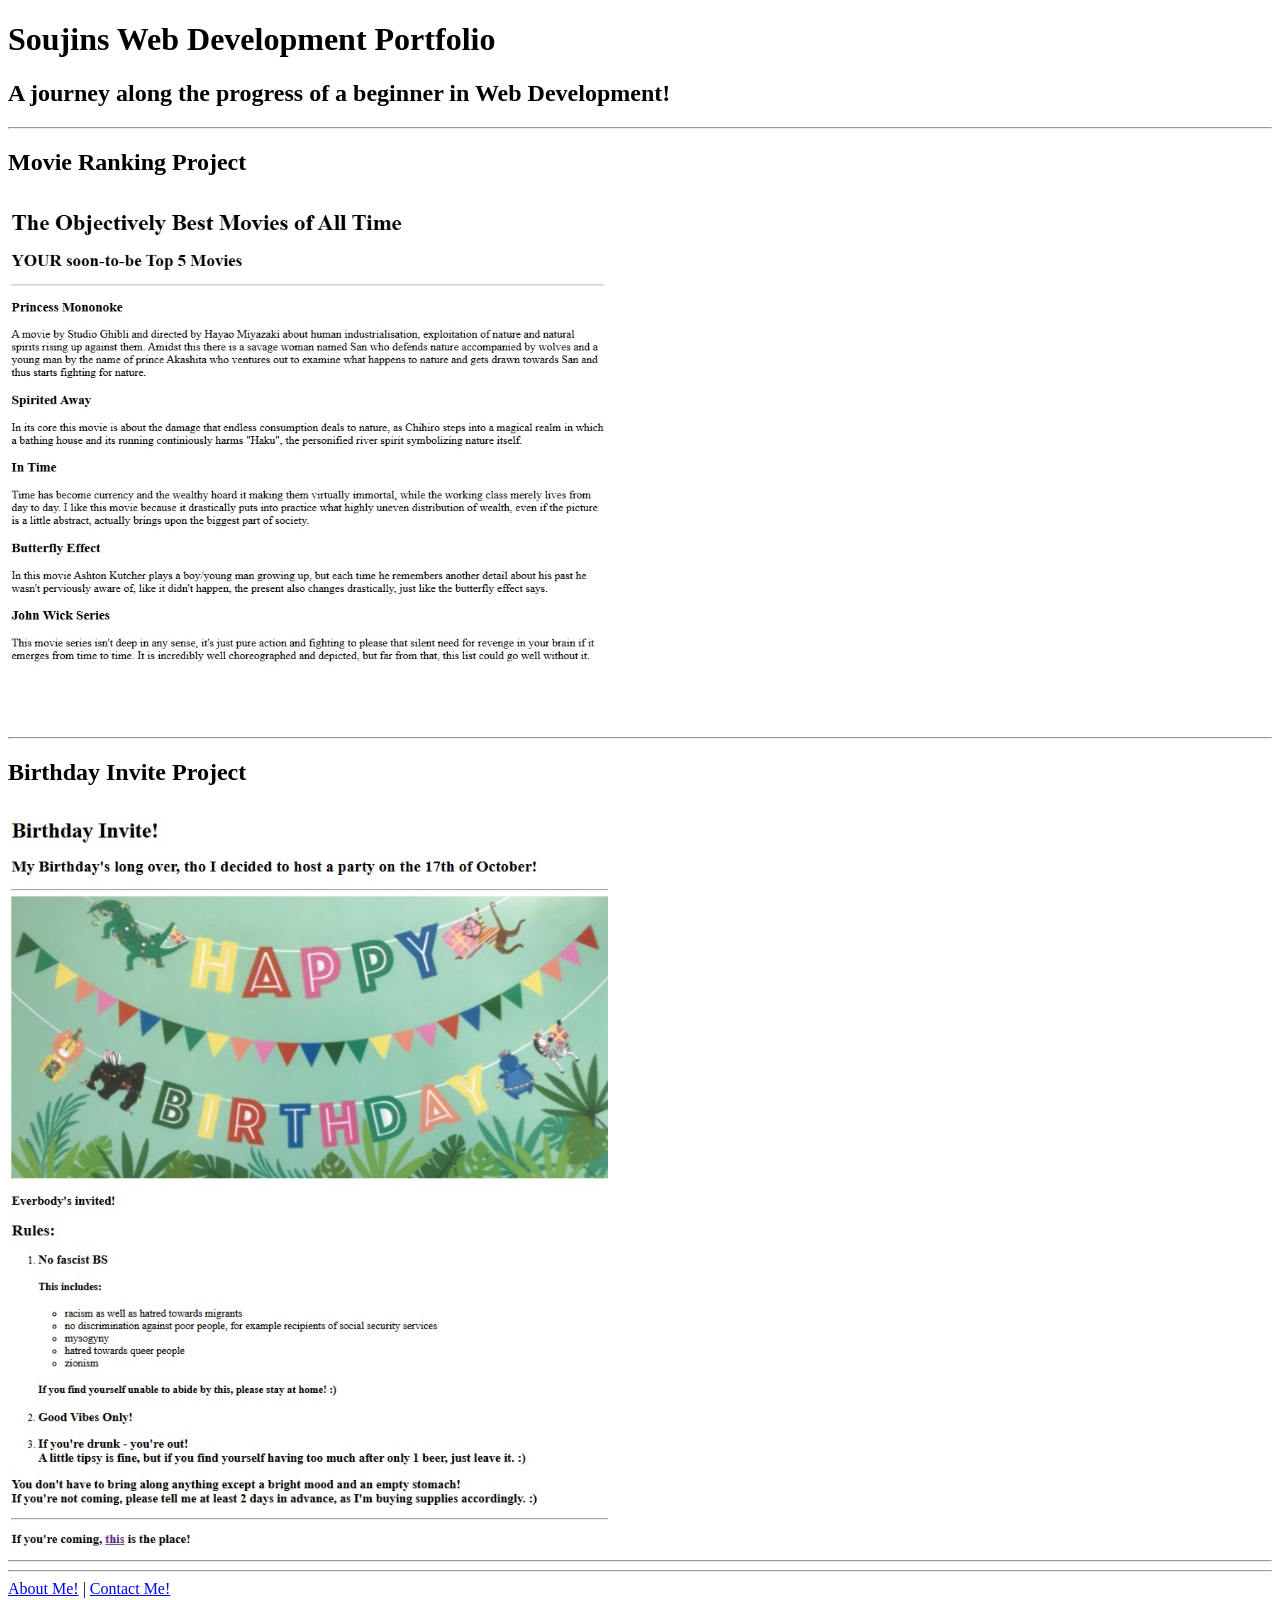
==== index.html @ fb8f4287 "Add files via upload" ====
<!-- TODO 1: Create the HTML Boilerplate -->
 <!DOCTYPE html>
 <html lang="en">
    <head>
        <meta charset="UTF-8" />
        <title>Soujins WebDev Portfolio</title>
    </head>
    <body>
        <h1>Soujins Web Development Portfolio</h1>
        <h2>A journey along the progress of a beginner in Web Development!</h2>
        <hr />
        <h2>Movie Ranking Project</h2>
        <a href="./public/MovieRanking.html"><img width="600" src="./assets/images/MovieRanking.jpeg"/></a>
        <hr />
        <h2>Birthday Invite Project</h2>
        <a href="./public/BirthdayInvite.html"><img width="600" src="./assets/images/BirthDayInvite.jpeg"/></a>
        <hr />
        <hr />
        <a href="./public/about.html">About Me!</a> | <a href="./public/contact.html">Contact Me!</a>
        <br />
        <br />
    </body>
 </html>

<!-- TODO 2: Add Your previous projects' HTML into the public folder -->

<!-- TODO 3: Take screenshots of your project previews and add the images to the images folder -->

<!-- TODO 4: Add titles/subtitles etc. -->

<!-- TODO 5: Add a link to the project pages -->

<!-- TODO 6: Add images to show the project previews
HINT for TODO 6: You can use the height attribute set to 200 to make the image smaller:
https://developer.mozilla.org/en-US/docs/Web/HTML/Element/img#attr-height -->

<!-- TODO 7: Add the Contact Me and About Me page links -->
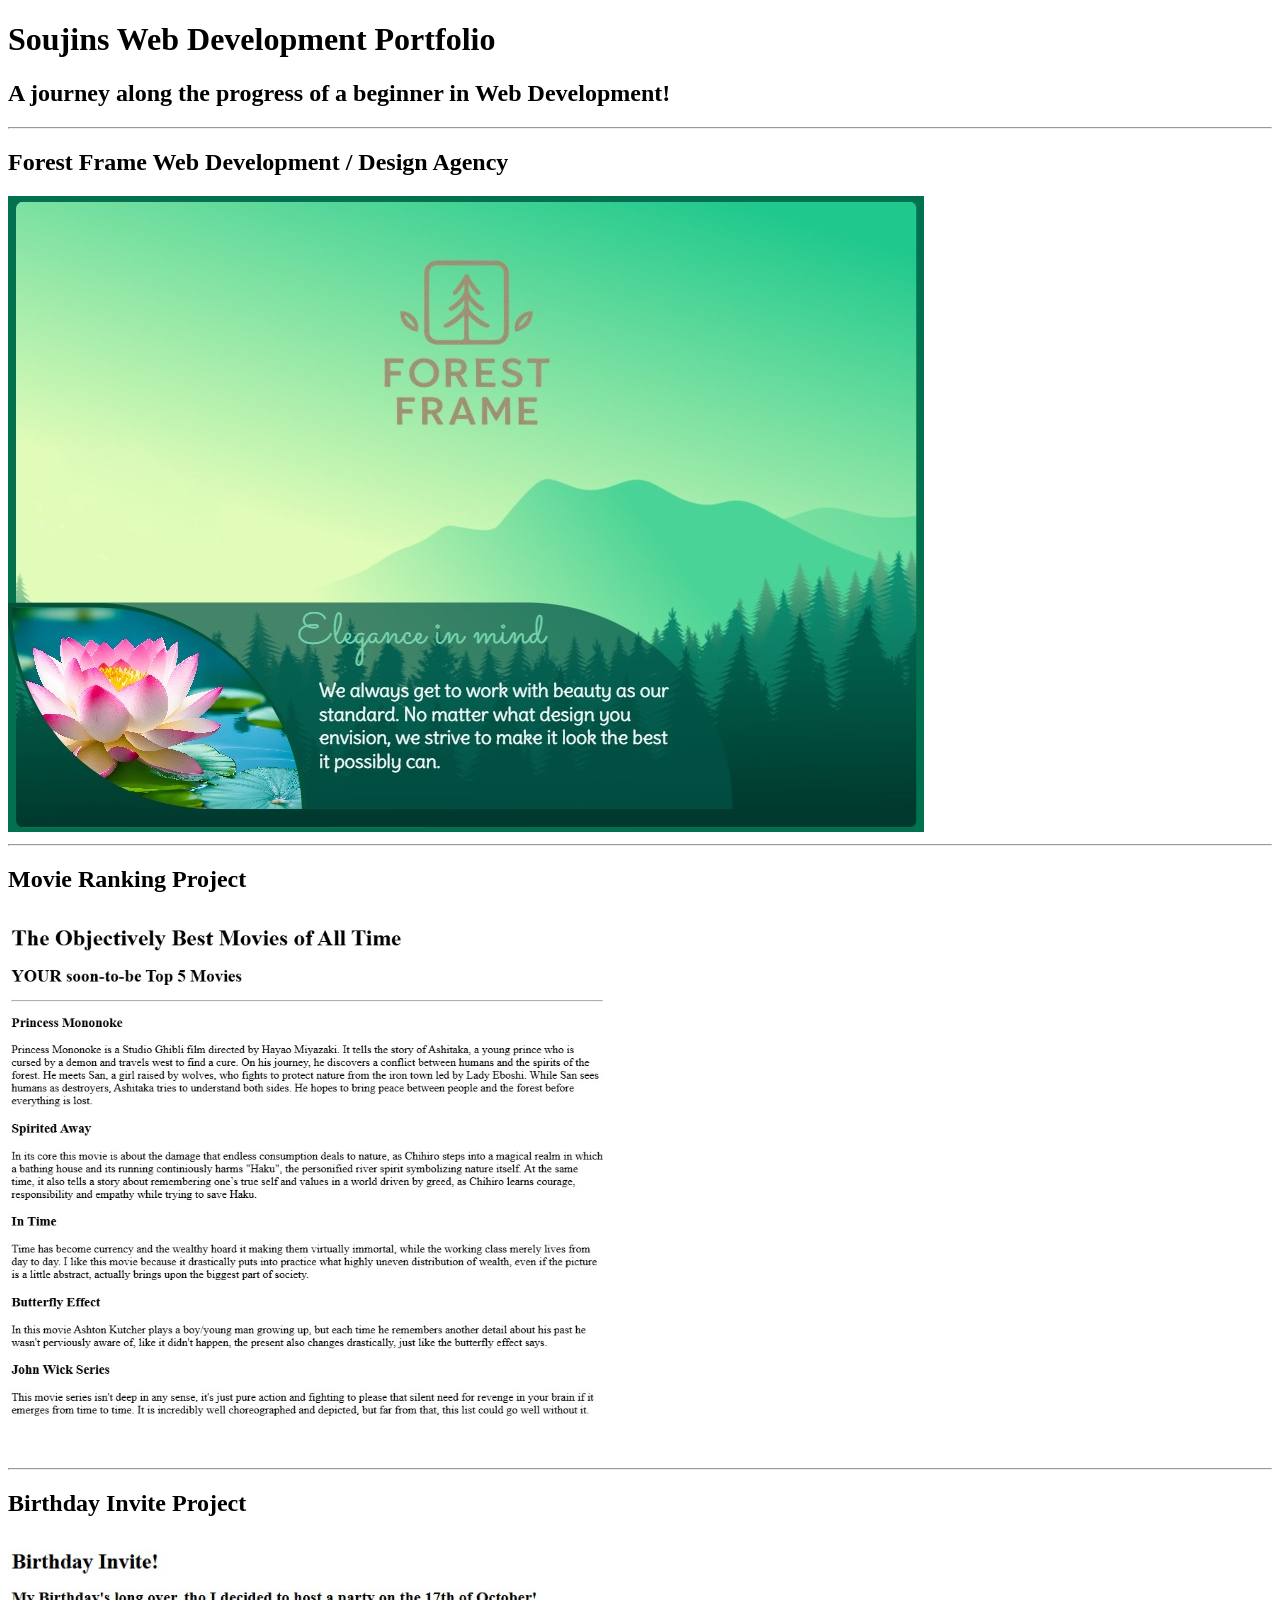
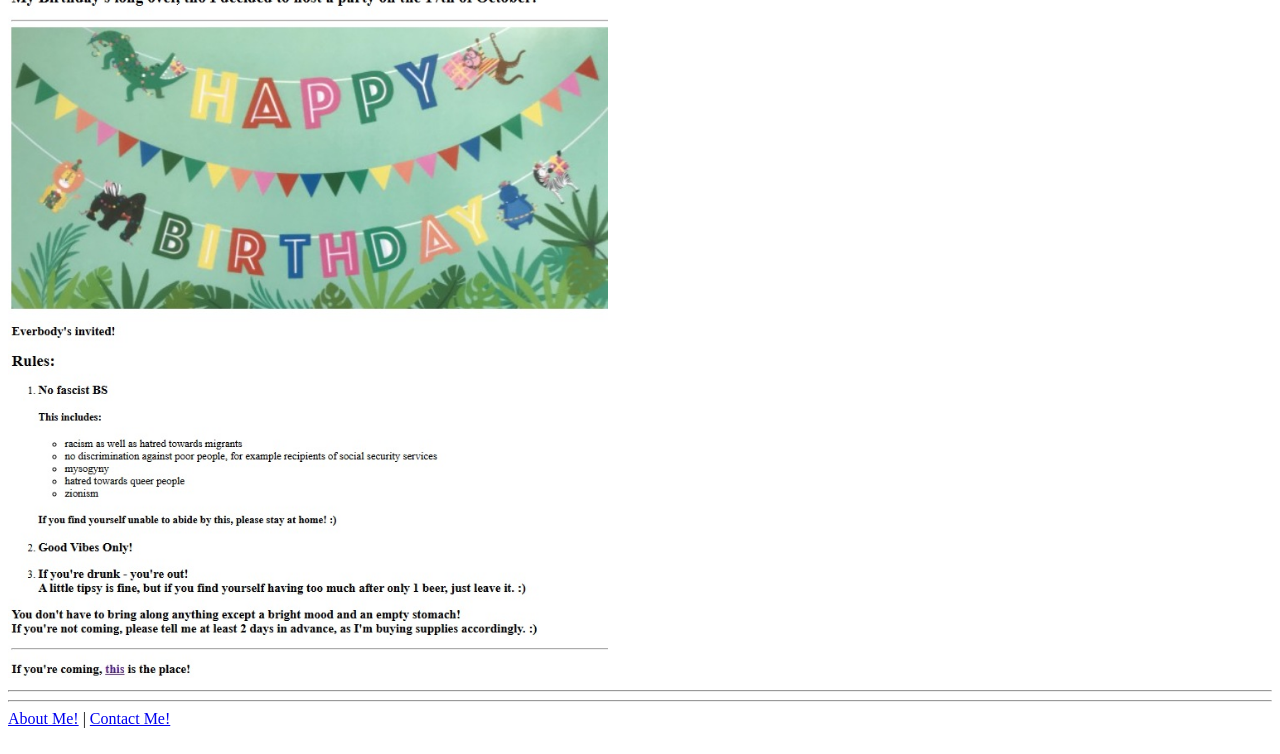
==== commit e3d94551: "Update index.html" ====
--- a/index.html
+++ b/index.html
@@ -8,6 +8,9 @@
     <body>
         <h1>Soujins Web Development Portfolio</h1>
         <h2>A journey along the progress of a beginner in Web Development!</h2>
+        <hr />
+        <h2>Forest Frame Web Development / Design Agency</h2>
+        <a href="./public/ForestFrame.html"><img src="./assets/images/forestframe.jpeg"/></a>
         <hr />
         <h2>Movie Ranking Project</h2>
         <a href="./public/MovieRanking.html"><img width="600" src="./assets/images/MovieRanking.jpeg"/></a>
@@ -21,17 +24,3 @@
         <br />
     </body>
  </html>
-
-<!-- TODO 2: Add Your previous projects' HTML into the public folder -->
-
-<!-- TODO 3: Take screenshots of your project previews and add the images to the images folder -->
-
-<!-- TODO 4: Add titles/subtitles etc. -->
-
-<!-- TODO 5: Add a link to the project pages -->
-
-<!-- TODO 6: Add images to show the project previews
-HINT for TODO 6: You can use the height attribute set to 200 to make the image smaller:
-https://developer.mozilla.org/en-US/docs/Web/HTML/Element/img#attr-height -->
-
-<!-- TODO 7: Add the Contact Me and About Me page links -->
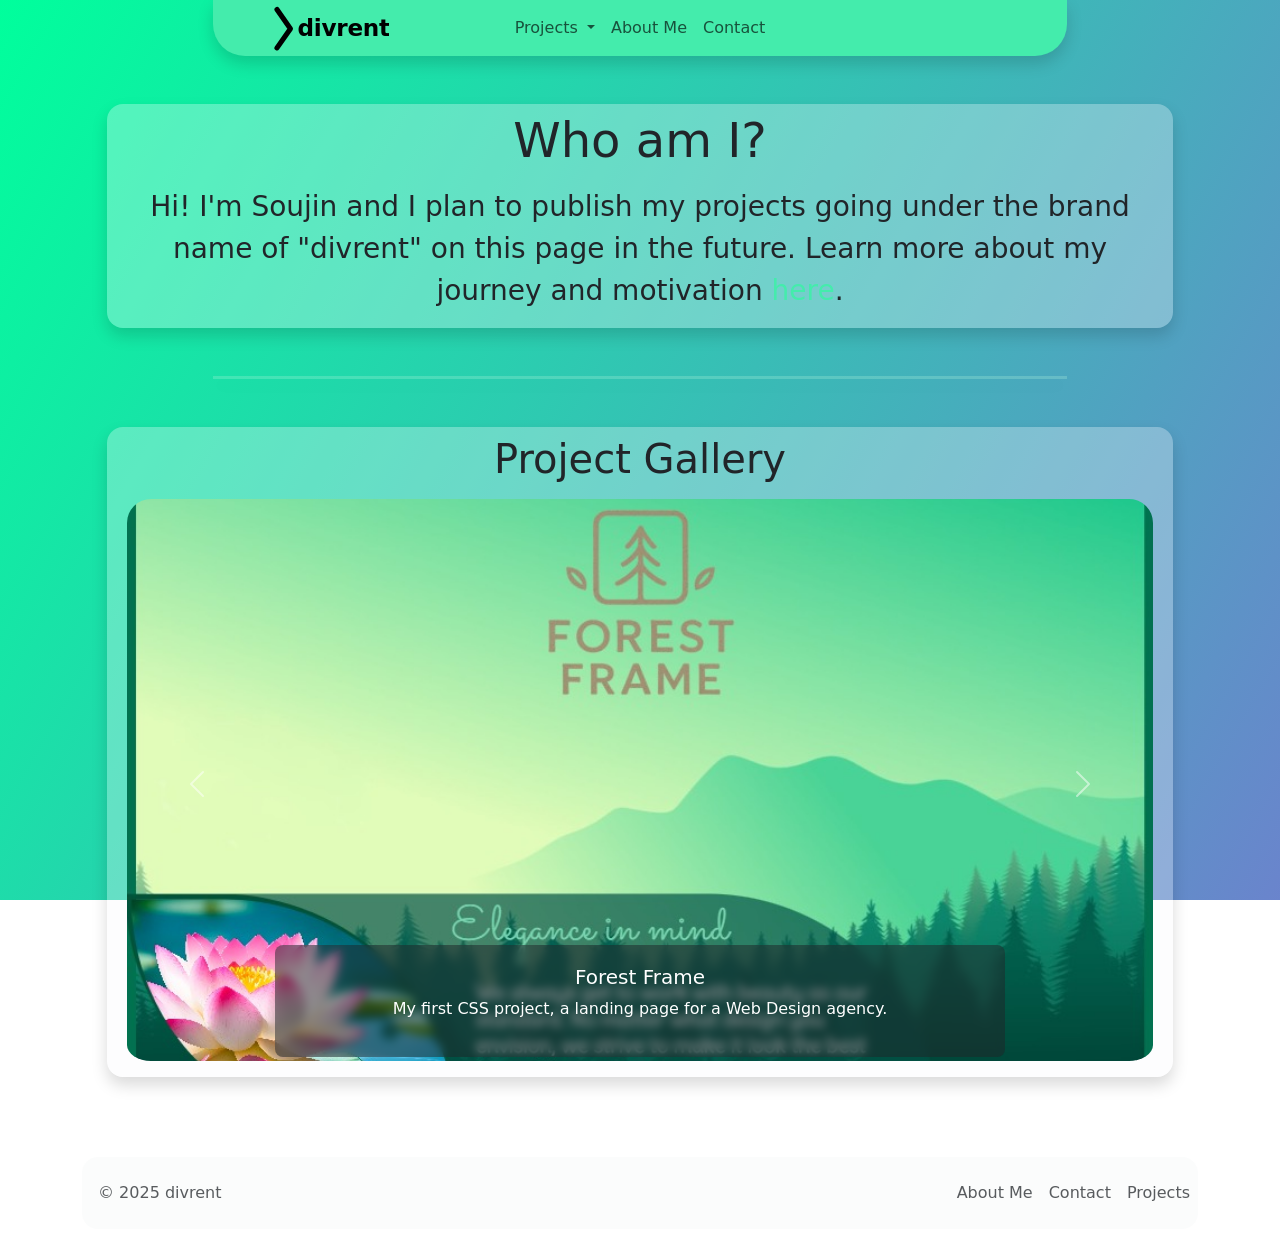
==== commit f2350ad3: "Add files via upload" ====
--- a/index.html
+++ b/index.html
@@ -1,26 +1,210 @@
-<!-- TODO 1: Create the HTML Boilerplate -->
- <!DOCTYPE html>
- <html lang="en">
-    <head>
-        <meta charset="UTF-8" />
-        <title>Soujins WebDev Portfolio</title>
-    </head>
-    <body>
-        <h1>Soujins Web Development Portfolio</h1>
-        <h2>A journey along the progress of a beginner in Web Development!</h2>
-        <hr />
-        <h2>Forest Frame Web Development / Design Agency</h2>
-        <a href="./public/ForestFrame.html"><img src="./assets/images/forestframe.jpeg"/></a>
-        <hr />
-        <h2>Movie Ranking Project</h2>
-        <a href="./public/MovieRanking.html"><img width="600" src="./assets/images/MovieRanking.jpeg"/></a>
-        <hr />
-        <h2>Birthday Invite Project</h2>
-        <a href="./public/BirthdayInvite.html"><img width="600" src="./assets/images/BirthDayInvite.jpeg"/></a>
-        <hr />
-        <hr />
-        <a href="./public/about.html">About Me!</a> | <a href="./public/contact.html">Contact Me!</a>
-        <br />
-        <br />
-    </body>
- </html>
+<!DOCTYPE html>
+<html lang="en">
+<head>
+    <meta charset="UTF-8">
+    <meta name="viewport" content="width=device-width, initial-scale=1.0">
+    <title>divrent Web Development</title>
+    <link href="./src/main.css" rel="stylesheet">
+    <style>
+
+        @media (max-width: 991.98px) { /* also im echten "Mobile-Mode" */
+    .navbar-nav {
+        flex-direction: row !important;
+        justify-content: center !important;
+        gap: 1rem; /* optional */
+        
+    }
+
+        .navbar .dropdown-menu {
+        position: absolute;
+        left: 0;
+        right: 0;
+        width: 100%;
+        transform: translateY(0);  /* optional */
+        text-align: center;        /* Zentrierte Items */
+        }
+    }
+
+        @media (min-width:576px) {
+        #carsec, #intro {
+        border-radius: 1rem;
+        }
+}
+
+        @media (min-width: 992px) {
+    .navbar-brand {
+        position: absolute;
+        left: 0;
+        top: 50%;
+        transform: translateY(-50%);
+        margin: 0;
+        padding-left: 1rem; /* optional: Abstand zum Rand */
+    }
+
+    .navbar-nav {
+        margin-left: auto;
+        margin-right: auto;
+        
+    }
+
+   
+}
+.carousel-item {
+  aspect-ratio: 16 / 9;  /* oder 4/3, 3/2, whatever du willst */
+
+
+}
+
+.section {
+     --bs-bg-opacity: 0.3;
+}
+
+.fsection {
+     --bs-bg-opacity: 0.5;
+}
+
+.carousel-item img {
+  width: 100%;
+  height: 100%;
+  object-fit: cover;
+  object-position: 50% 40%;
+}
+
+.navbar-toggler {
+    z-index: 1030;
+}
+
+.blur {
+    backdrop-filter: blur(5px);
+}
+
+
+
+    </style>
+</head>
+<body style="height: 100vh;" class="gradient-background">
+    <header class="sticky-top container col-12 col-sm-10 col-lg-8 bg-tealmint mt-0 rounded-bottom-5  text-center shadow">
+        <nav class="navbar navbar-expand-lg ">
+            <div class="container-fluid  d-flex align-items-center justify-content-center">
+                <a class="navbar-brand ps-4 mx-auto mx-lg-0" href="./index.html"><svg xmlns="http://www.w3.org/2000/svg" width="140" height="50" viewBox="0 0 700 350" role="img"
+                    aria-label="divrent logo">
+                    <!-- Hintergrund (transparent) -->
+                    <rect width="100%" height="100%" fill="none" />
+                
+                    <!-- Linke Winkelklammer als abgerundeter Strich -->
+                    <!-- Path: von oben links nach mitte unten, mit dicker, abgerundeter Linie -->
+                    <path d="M56 46 L150 180 L56 314" fill="none" stroke="#000000" stroke-width="36" stroke-linecap="round"
+                        stroke-linejoin="round" opacity="1" />
+                
+                    <!-- Text "divrent" -->
+                    <text x="200" y="230"
+                        font-family="Inter, system-ui, -apple-system, 'Segoe UI', Roboto, 'Helvetica Neue', Arial, sans-serif"
+                        font-weight="700" font-size="162" fill="#000000" letter-spacing="-2">
+                        divrent
+                    </text>
+                    </svg></a>
+                
+                <button class="navbar-toggler" type="button" data-bs-toggle="collapse" data-bs-target="#navbarSupportedContent"
+                    aria-controls="navbarSupportedContent" aria-expanded="false" aria-label="Toggle navigation">
+                    <span class="navbar-toggler-icon"></span>
+                </button>
+                <div class="collapse navbar-collapse justify-content-center" id="navbarSupportedContent">
+                    <ul class="navbar-nav mx-auto mb-2 mb-lg-0">
+                        
+                        
+                        
+                        
+                        <li class="nav-item dropdown">
+                            <a class="nav-link dropdown-toggle" href="#" role="button" data-bs-toggle="dropdown"
+                                aria-expanded="false">
+                                Projects
+                            </a>
+                            <ul class="dropdown-menu bg-tealmintbright rounded-3">
+                                <li class=""><a class="bg-tealmintbright dropdown-item text-center" href="./public/projectoverview.html">Projects Overview</a></li>
+                                <li>
+                                    <hr class="dropdown-divider">
+                                </li>
+                                <li class=""><a class="bg-tealmintbright dropdown-item text-center" href="./public/ForestFrame.html">ForestFrame</a></li>
+                                <li>
+                                    <hr class="dropdown-divider">
+                                </li>
+                                <li><a class="bg-tealmintbright dropdown-item text-center" href="./public/BirthdayInvite.html">Birthday Invite</a></li>
+                                <li>
+                                    <hr class="dropdown-divider">
+                                </li>
+                                <li><a class="bg-tealmintbright dropdown-item text-center" href="./public/MovieRanking.html">Movie Ranking</a></li>
+                            </ul>
+                        </li>
+                        <li class="nav-item">
+                            <a class="nav-link" href="./public/aboutme.html">About Me</a>
+                        </li>
+                        <li class="nav-item">
+                            <a class="nav-link" href="./public/Contact.html">Contact</a></li>
+                    </ul>    
+                </div>
+            </div>
+        </nav>
+    
+    </header>
+    <main class="pb-2">
+        <section class="shadow container col-12 col-sm-10 my-5 bg-body-tertiary section" id="intro">
+            <h2 class="text-center display-5 py-2">Who am I?</h2>
+            <p class="fs-3 fw-lighter text-center pb-3">Hi! I'm Soujin and I plan to publish my projects going under the brand name of "divrent" on this page in the future. Learn more about my journey and motivation <a href="./public/aboutme.html" class="text-tealmint text-decoration-none">here</a>. </p>
+        </section>
+        <hr class=" col-8 mx-auto border-tealmintbright shadow" style="border-top-width: 3px;"/>
+        <section class="shadow  container col-12 col-sm-10 my-5 bg-body-tertiary section" id="carsec">
+            <h2 class="text-center display-6 mb-2 pt-2">Project Gallery</h2>
+            <div id="carouselExampleAutoplaying" class="carousel slide" data-bs-ride="carousel">
+                <div class="carousel-inner">
+                    <div class="carousel-item active">
+                        <a href="./public/ForestFrame.html"><img alt="A Screenshot of the 'Forest Frame' Project" src="./assets/images/forestframe.jpeg" class="d-block pt-2 pb-3 px-2 rounded-5" alt="Screenshot of the ForestFrame Webpage"></a>
+                        <div class="carousel-caption d-none d-md-block bg-dark rounded-3 fsection blur">
+                            <h5>Forest Frame</h5>
+                            <p>My first CSS project, a landing page for a Web Design agency.</p>
+                        </div>
+                    </div>
+                    <div class="carousel-item">
+                        <a href="./public/BirthdayInvite.html"><img alt="A Screenshot of the 'Birthday Invite' Project" src="./assets/images/BirthDayInvite.jpeg" class="d-block pt-2 pb-3 px-2 rounded-5 " alt="Screenshot of the Birthday Invite Project"></a>
+                        <div class="carousel-caption d-none d-md-block bg-dark rounded-3 fsection blur">
+                            <h5>Birthday Invite</h5>
+                            <p>One of my first projects. As is very appearent, it uses HTML only.</p>
+                        </div>
+                    </div>
+                    <div class="carousel-item">
+                        <a href="./public/MovieRanking.html"><img alt="A Screenshot of the 'Movie Ranking' Project" src="./assets/images/MovieRanking.jpeg" class="d-block pt-2 pb-3 px-2 rounded-5" alt="Screenshot of the Movie Ranking Project"></a>
+                        <div class="carousel-caption d-none d-md-block bg-dark rounded-3 fsection blur">
+                            <h5>Movie Ranking</h5>
+                            <p>My very first project in HTML only to get a feel for text structuring.</p>
+                        </div>
+                    </div>
+                </div>
+                <button class="carousel-control-prev" type="button" data-bs-target="#carouselExampleAutoplaying"
+                    data-bs-slide="prev">
+                    <span class="carousel-control-prev-icon" aria-hidden="true"></span>
+                    <span class="visually-hidden">Previous</span>
+                </button>
+                <button class="carousel-control-next" type="button" data-bs-target="#carouselExampleAutoplaying"
+                    data-bs-slide="next">
+                    <span class="carousel-control-next-icon" aria-hidden="true"></span>
+                    <span class="visually-hidden">Next</span>
+                </button>
+            </div>
+
+        </section>
+        
+    </main>
+    <footer class="container pb-1">
+        <div class="d-flex flex-wrap justify-content-between align-items-center py-3 my-4 col-12 bg-body-tertiary fsection rounded-4">
+            <p class="col-md-4 mb-0 mx-auto  text-body-secondary ps-md-3">© 2025 divrent</p> 
+            <ul class="nav col-12 col-sm-8 justify-content-center justify-content-sm-end flex-wrap  ">
+                
+                <li class="nav-item"><a href="./public/aboutme.html" class="nav-link px-2 text-body-secondary">About Me</a></li>
+                <li class="nav-item"><a href="./public/Contact.html" class="nav-link px-2 text-body-secondary">Contact</a></li>
+                <li class="nav-item"><a href="./public/projectoverview.html" class="nav-link px-2 text-body-secondary">Projects</a></li>
+                
+            </ul>
+        </div>
+    </footer>
+<script src="./src/bootstrap.bundle.min.js"></script>
+</body>
+</html>
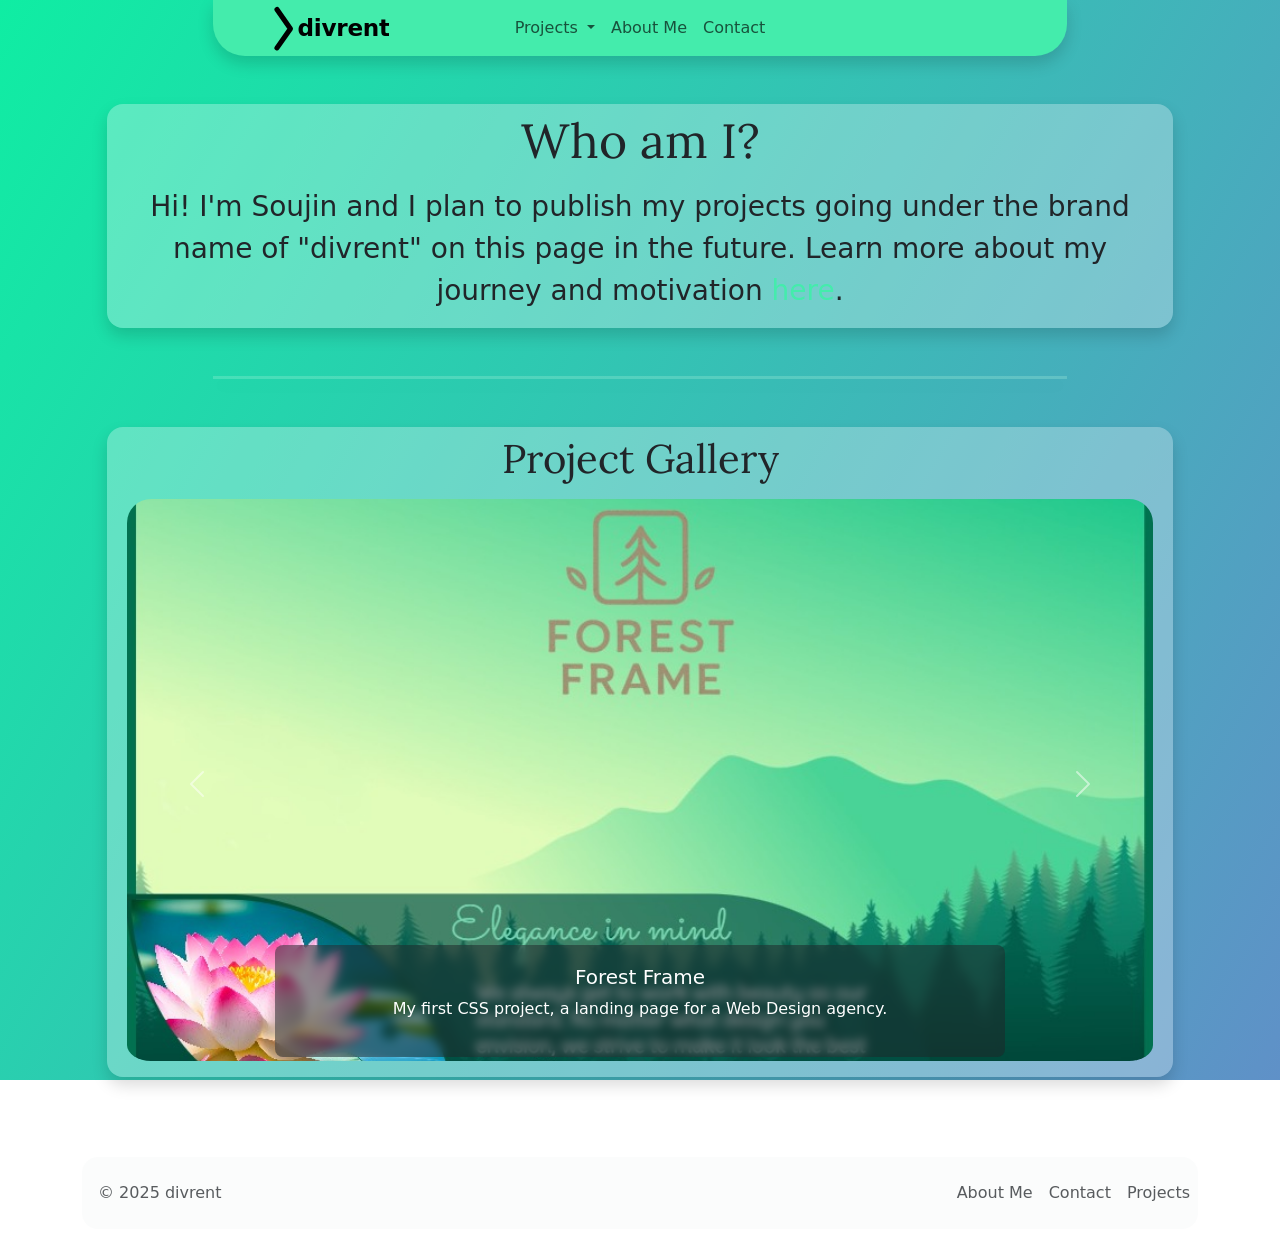
==== commit ead3c5c2: "Update index.html" ====
--- a/index.html
+++ b/index.html
@@ -5,6 +5,9 @@
     <meta name="viewport" content="width=device-width, initial-scale=1.0">
     <title>divrent Web Development</title>
     <link href="./src/main.css" rel="stylesheet">
+    <link rel="preconnect" href="https://fonts.googleapis.com">
+    <link rel="preconnect" href="https://fonts.gstatic.com" crossorigin>
+    <link href="https://fonts.googleapis.com/css2?family=Lora:ital,wght@0,400..700;1,400..700&display=swap" rel="stylesheet">
     <style>
 
         @media (max-width: 991.98px) { /* also im echten "Mobile-Mode" */
@@ -48,6 +51,13 @@
     }
 
    
+}
+
+h1, h2 {
+    font-family: "Lora", serif;
+  
+    font-weight: 400;
+    font-style: normal;
 }
 .carousel-item {
   aspect-ratio: 16 / 9;  /* oder 4/3, 3/2, whatever du willst */
@@ -148,7 +158,7 @@
     </header>
     <main class="pb-2">
         <section class="shadow container col-12 col-sm-10 my-5 bg-body-tertiary section" id="intro">
-            <h2 class="text-center display-5 py-2">Who am I?</h2>
+            <h1 class="text-center display-5 py-2">Who am I?</h1>
             <p class="fs-3 fw-lighter text-center pb-3">Hi! I'm Soujin and I plan to publish my projects going under the brand name of "divrent" on this page in the future. Learn more about my journey and motivation <a href="./public/aboutme.html" class="text-tealmint text-decoration-none">here</a>. </p>
         </section>
         <hr class=" col-8 mx-auto border-tealmintbright shadow" style="border-top-width: 3px;"/>
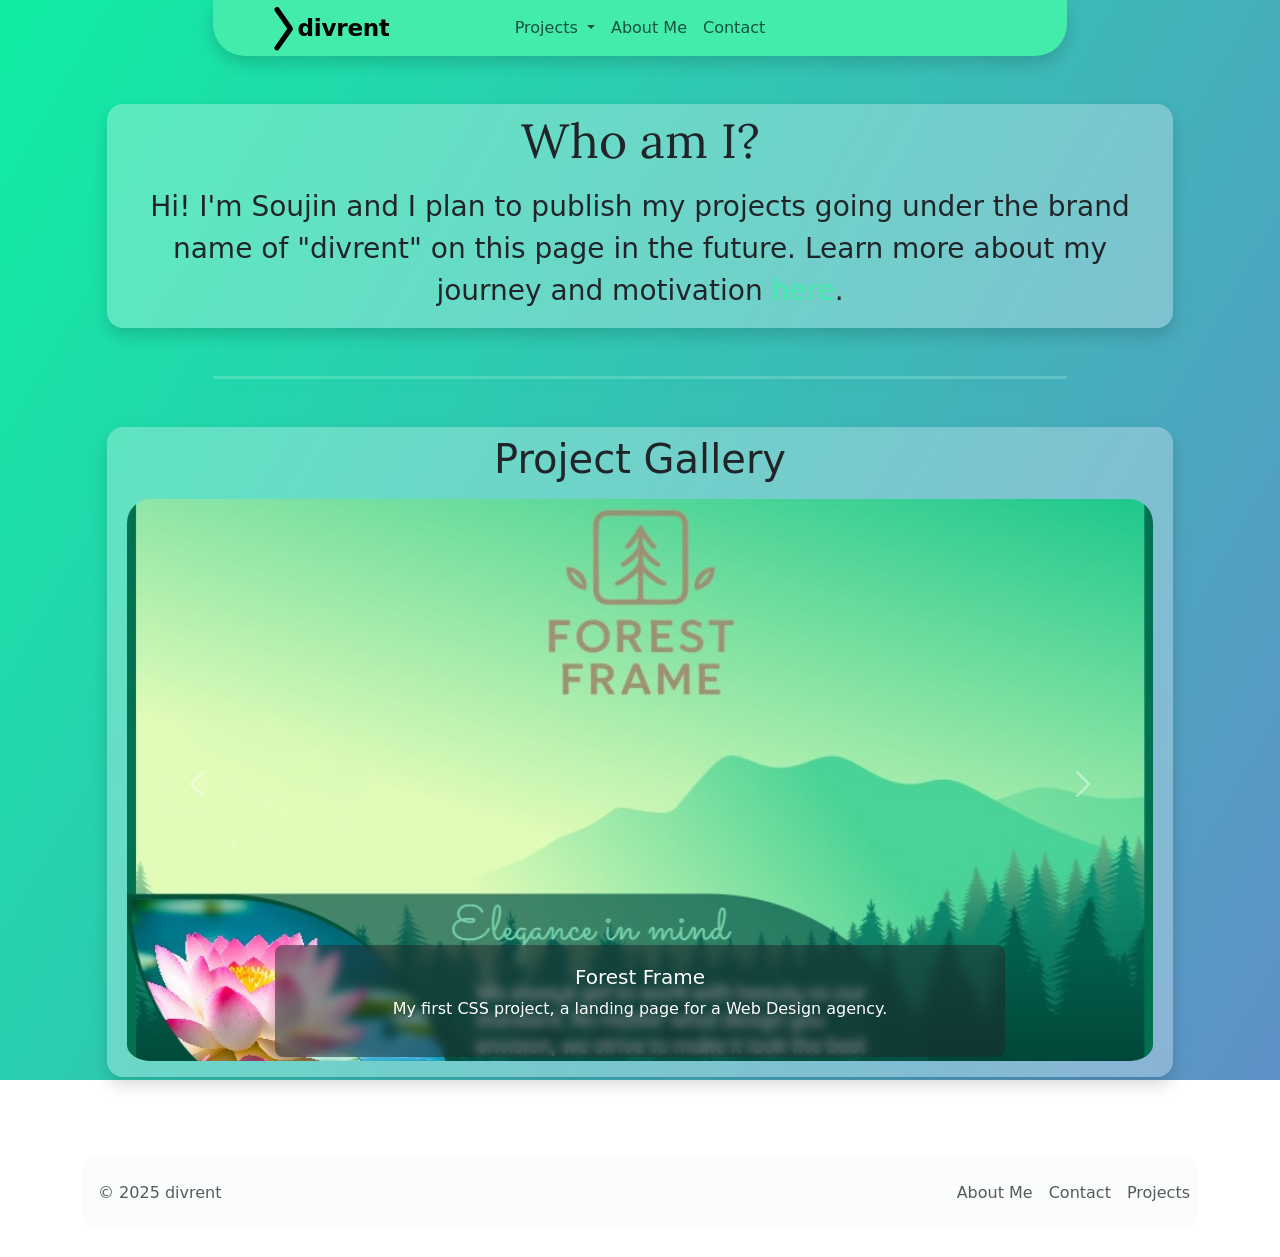
==== commit 09ba4987: "Update index.html" ====
--- a/index.html
+++ b/index.html
@@ -53,7 +53,7 @@
    
 }
 
-h1, h2 {
+h1 {
     font-family: "Lora", serif;
   
     font-weight: 400;
@@ -217,4 +217,5 @@
     </footer>
 <script src="./src/bootstrap.bundle.min.js"></script>
 </body>
-</html>+
+</html>
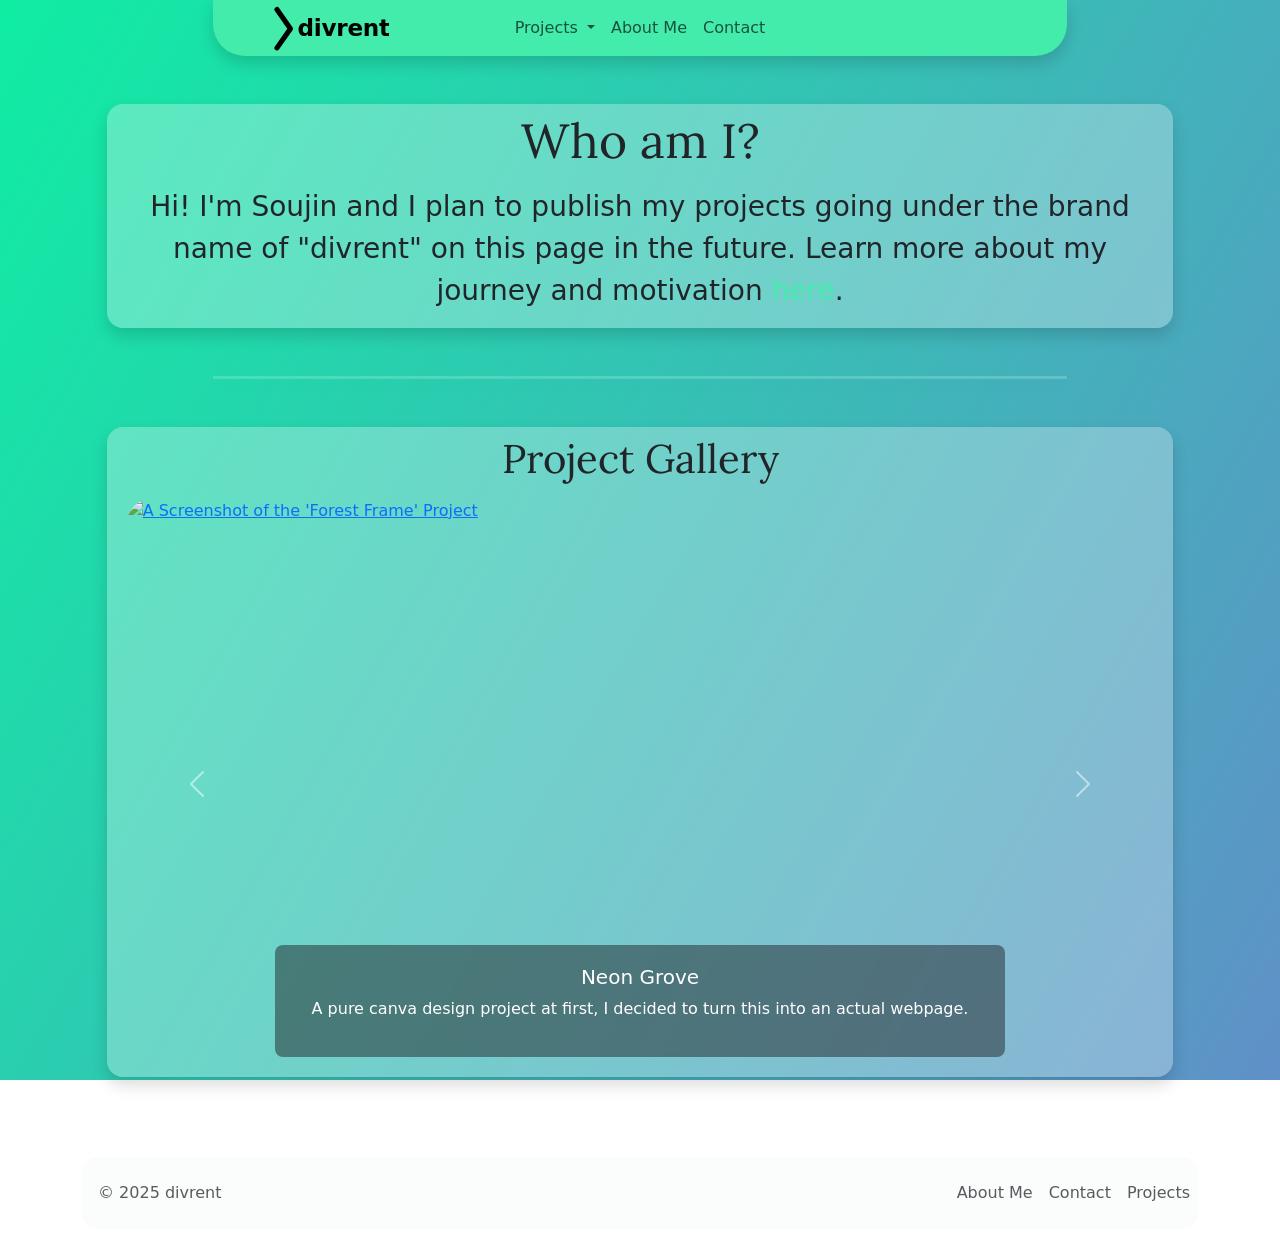
==== commit 18b88cb3: "Updating Landing Page" ====
--- a/index.html
+++ b/index.html
@@ -53,7 +53,7 @@
    
 }
 
-h1 {
+h1, h2 {
     font-family: "Lora", serif;
   
     font-weight: 400;
@@ -133,6 +133,10 @@
                                 <li class=""><a class="bg-tealmintbright dropdown-item text-center" href="./public/projectoverview.html">Projects Overview</a></li>
                                 <li>
                                     <hr class="dropdown-divider">
+                                </li>
+                                <li><a class="bg-tealmintbright dropdown-item text-center" href="./public/neongrove.html">Neon Grove</a></li>
+                                <li>
+                                <hr class="dropdown-divider">
                                 </li>
                                 <li class=""><a class="bg-tealmintbright dropdown-item text-center" href="./public/ForestFrame.html">ForestFrame</a></li>
                                 <li>
@@ -167,6 +171,13 @@
             <div id="carouselExampleAutoplaying" class="carousel slide" data-bs-ride="carousel">
                 <div class="carousel-inner">
                     <div class="carousel-item active">
+                        <a href="./public/neongrove.html"><img alt="A Screenshot of the 'Forest Frame' Project" src="./assets/images/neongrovear.jpeg" class="d-block pt-2 pb-3 px-2 rounded-5" alt="Screenshot of the ForestFrame Webpage"></a>
+                        <div class="carousel-caption d-none d-md-block bg-dark rounded-3 fsection blur">
+                            <h5>Neon Grove</h5>
+                            <p>A pure canva design project at first, I decided to turn this into an actual webpage.</p>
+                        </div>
+                    </div>
+                    <div class="carousel-item">
                         <a href="./public/ForestFrame.html"><img alt="A Screenshot of the 'Forest Frame' Project" src="./assets/images/forestframe.jpeg" class="d-block pt-2 pb-3 px-2 rounded-5" alt="Screenshot of the ForestFrame Webpage"></a>
                         <div class="carousel-caption d-none d-md-block bg-dark rounded-3 fsection blur">
                             <h5>Forest Frame</h5>
@@ -217,5 +228,4 @@
     </footer>
 <script src="./src/bootstrap.bundle.min.js"></script>
 </body>
-
-</html>
+</html>
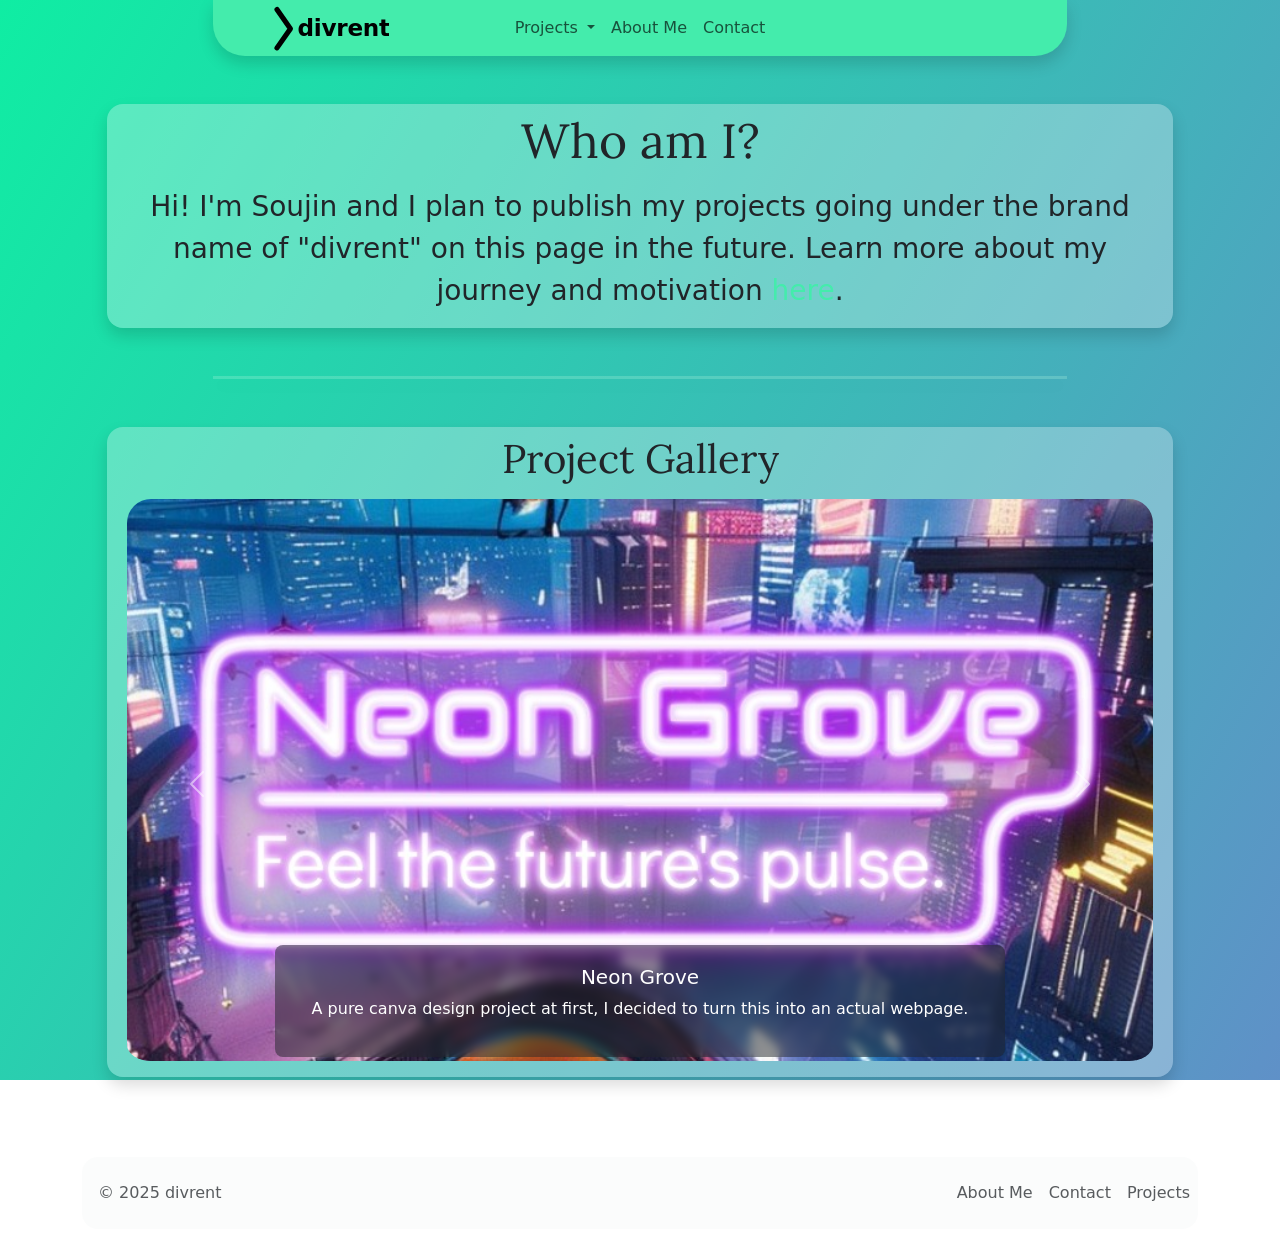
==== commit d4066b74: "Update index.html" ====
--- a/index.html
+++ b/index.html
@@ -171,7 +171,7 @@
             <div id="carouselExampleAutoplaying" class="carousel slide" data-bs-ride="carousel">
                 <div class="carousel-inner">
                     <div class="carousel-item active">
-                        <a href="./public/neongrove.html"><img alt="A Screenshot of the 'Forest Frame' Project" src="./assets/images/neongrovear.jpeg" class="d-block pt-2 pb-3 px-2 rounded-5" alt="Screenshot of the ForestFrame Webpage"></a>
+                        <a href="./public/neongrove.html"><img alt="A Screenshot of the 'Neon Grove' Project" src="./assets/images/neongrovear.jpeg" class="d-block pt-2 pb-3 px-2 rounded-5" alt="Screenshot of the ForestFrame Webpage"></a>
                         <div class="carousel-caption d-none d-md-block bg-dark rounded-3 fsection blur">
                             <h5>Neon Grove</h5>
                             <p>A pure canva design project at first, I decided to turn this into an actual webpage.</p>
@@ -228,4 +228,5 @@
     </footer>
 <script src="./src/bootstrap.bundle.min.js"></script>
 </body>
-</html>+
+</html>
